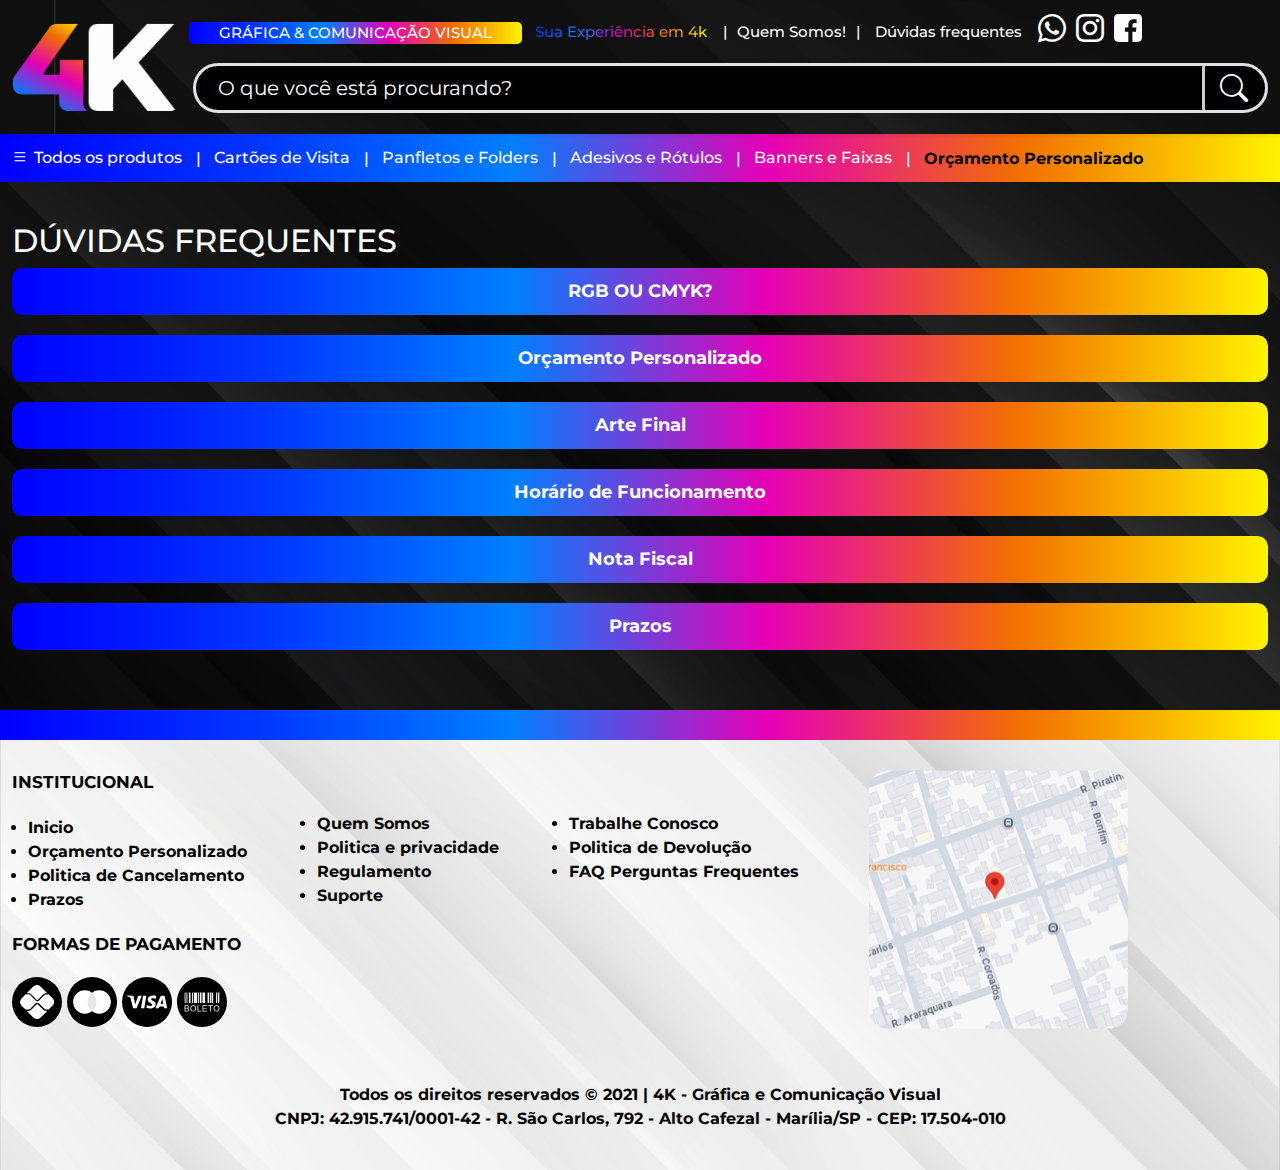
==== Duvidas Frequentes.html @ 6d853d8c "adição de dúvidas frequentes" ====
<!DOCTYPE html>
<html lang="pt-br">
<head>
    <meta charset="UTF-8">
    <meta name="viewport" content="width=device-width, initial-scale=1.0">
    <!-- Link para o CSS do Bootstrap local -->
    <link rel="stylesheet" href="css/bootstrap.min.css">
    <link rel="stylesheet" href="css/bootstrap-grid.css">
    
    <link rel="stylesheet" href="css/bootstrap-icons-1.11.3/bootstrap-icons-1.11.3/font/bootstrap-icons.css">
    <link rel="stylesheet" href="https://cdn.jsdelivr.net/npm/swiper@11/swiper-bundle.min.css">
    <link rel="stylesheet" href="css/style.css">

    <style>
        @import url('https://fonts.googleapis.com/css2?family=Montserrat:ital,wght@0,100..900;1,100..900&display=swap');
    </style>
    <title>Gráfica 4k</title>
</head>
<body style="min-width: 372px;" class="text-white">
    <nav class="navbar navbar-expand-lg navbar-dark shadow-sm ">
        <div class="container-xxl text-center d-flex" id="containernav">
            <a class="navbar-brand" href="index.html">
                <img src="imagens/Logo.png" class="rounded float-start" id="logo">
            </a>

            <button class="navbar-toggler" type="button" data-bs-toggle="collapse" data-bs-target="#navbarNav" aria-controls="navbarNav" aria-expanded="false" aria-label="Alternar navegação">
                <span class="navbar-toggler-icon"></span>
            </button>
        
            <div class="collapse navbar-collapse" id="navbarNav">
                <ul class="navbar1 d-flex text-nowrap">
                    <li id="graficaLi"><p id="grafica">GRÁFICA & COMUNICAÇÃO VISUAL</p></li>
                    <li id="xpLi"><p id="xp">Sua Experiência em 4k</p></li>
                    <li id="bagulinhoLi"><p>|</p></li>
                    <li id="quemsomosLi"><a href="#"><p>Quem Somos!</p></a></li>
                    <li id="bagulinhoLi"><p>|</p></li>
                    <li id="duvidasfrequentesLi"><a href="#"><p>Dúvidas frequentes</p></a></li>
                    <li>
                        <div id="icons">
                            <a onclick="enviarWhatsAppIcone()"><i class="bi bi-whatsapp fs-3" id="whatsapp"></i></a>
                            <a href="#"><i class="bi bi-instagram fs-3" id="instagram"></i></a>
                            <a href="#"><img src="imagens/Facebook.svg" id="facebook"></a>

                        </div>
                    </li>
                </ul>
                <!-- Barra de pesquisa abaixo dos links -->
                <div id="search" style="position: relative;">
                    <input class="form-control" list="datalistOptions" id="exampleDataList" placeholder="O que você está procurando?">
                    <i class="bi bi-search search-icon fs-3"></i>
                    <span class="separator"></span>
                    <datalist id="datalistOptions">
                        <option value="...">
                        <option value="...">
                        <option value="...">
                        <option value="...">
                        <option value="...">
                    </datalist>
                </div>
            </div>    
        </div>    
    </nav>

    <div id="linksuteis">
        <div class="container-xxl">
            <ul class="links d-flex text-nowrap" id="containerItens">
                <li><a href="#"><i class="bi bi-list" id="hamburger"></i>Todos os produtos</a></li>
                <li><p id="bagulinho">|</p></li>
                <li><a href="#">Cartões de Visita</a></li>
                <li><p id="bagulinho">|</p></li>
                <li><a href="#">Panfletos e Folders</a></li>
                <li><p id="bagulinho">|</p></li>
                <li><a href="#">Adesivos e Rótulos</a></li>
                <li><p id="bagulinho">|</p></li>
                <li><a href="#">Banners e Faixas</a></li>
                <li><p id="bagulinho">|</p></li>
                <li><a href="orcamento personalizado.html?titulo=Orçamento Personalizado"><p id="orcamento">Orçamento Personalizado</p></a></li>
            </ul>
        </div>
    </div>
    
    <div class="container-xxl containerDuvidas">
        <H2>DÚVIDAS FREQUENTES</H2>
        <div class="faq-section">
            <button class="faq-button" onclick="toggleFAQ('faq-content-1')">RGB OU CMYK?</button>
            <div id="faq-content-1" class="faq-content">
                <p class="negrito">RGB (Red, Green, Blue): É usado para dispositivos eletrônicos como monitores, TVs e celulares. Ele combina luzes nas cores vermelho, verde e azul para criar outras cores.</p>
                <p class="negrito">CMYK (Cyan, Magenta, Yellow, Black): É utilizado em Impressões físicas. Ele mistura pigmentos nas cores ciano, magenta, amarelo e preto para formar outras cores.</p>
                <p>Por que usar CMYK para impressão? Impressoras trabalham com pigmentos, não com luz. O RGB é baseado em luz, e sua conversão direta para CMYK pode alterar as cores, resultando em diferenças visuais. Para garantir fidelidade de cor no produto final impresso, é essencial salvar os arquivos no formato CMYK.</p>
            </div>
        </div>
    
        <!-- Seção 2 -->
        <div class="faq-section">
            <button class="faq-button" onclick="toggleFAQ('faq-content-2')">Orçamento Personalizado</button>
            <div id="faq-content-2" class="faq-content">
                <h6>Como fazer um orçamento</h6>
                <p>Para clicar em "orçamento personalizado", na barra superior de produtos, e será direcionado para um vendedor no Whatsapp, onde poderá descrever o item que precisa, caso não tenha todas as especificações pelo site!</p>
            </div>
        </div>
    
        <!-- Seção 3 -->
        <div class="faq-section">
            <button class="faq-button" onclick="toggleFAQ('faq-content-3')">Arte Final</button>
            <div id="faq-content-3" class="faq-content">
                <h6>Não possuo a arte final para impressão. A 4K oferece esse serviço?</h6>
                <p>Atualmente a 4K oferece até 120 minutos gratuito para produções de arte finais, mas só é disponibilizado esse beneficio, com garantia do fechamento do orçamento solicitado ou escolhido, caso seja analisado, e o desenvolvimento da arte, possa ultrapassar o tempo disponibilizado, estaremos enviando os valores por horas excedentes !</p>
            </div>
        </div>
    
        <!-- Seção 4 -->
        <div class="faq-section">
            <button class="faq-button" onclick="toggleFAQ('faq-content-4')">Horário de Funcionamento</button>
            <div id="faq-content-4" class="faq-content">
                <h6>Qual é o horário de atendimento da 4K?</h6>
                <p>Horário de Atendimento: <br> Segunda a Sexta: 09h00 às 18h00 - (intervalo de almoço das 11h às 13h) <br>Sábado: 09h00 às 13h00 <br>Caso esteja nos contatando durante o intervalo de almoço ou fora do horário de expediente, retornaremos logo seu contato!</p>
            </div>
        </div>
    
        <!-- Seção 5 -->
        <div class="faq-section">
            <button class="faq-button" onclick="toggleFAQ('faq-content-5')">Nota Fiscal</button>
            <div id="faq-content-5" class="faq-content">
                <h6>Preciso de Nota Fiscal, como solicitar?</h6>
                <p>Na solicitação do seu pedido ou orçamento personalizado, já informe a necessidade de Nota Fiscal, possivelmente o vendedor estará perguntando a necessidade de tal, mas confirme se for de extrema necessidade de sua empresa!</p>
            </div>
        </div>
    
        <!-- Seção 6 -->
        <div class="faq-section">
            <button class="faq-button" onclick="toggleFAQ('faq-content-6')">Prazos</button>
            <div id="faq-content-6" class="faq-content">
                <h6>Como funciona os prazos?</h6>
                <p>Cada produto/ serviço terá seu prazo padrão, independente da qualidade, por questões de segurança, mas o prazo funciona como uma margem de segurança de imprevistos que possam ocorrer, nossos materiais tem uma previsão máximo estipulada, onde fazemos o possível para não passar dessa data, mas os materiais podem ficar pronto antes do prazo previsto.</p>
            </div>
        </div>
    
        <script>
            function toggleFAQ(contentId) {
                const content = document.getElementById(contentId);
                content.classList.toggle('visible');
            }
        </script>
    </div>















    <div id="barrafooter"></div>
    <footer>
      
      
        <div class="container-xxl" id="containerFooter">
          <div>
          <p id="INSTITUCIONAL">INSTITUCIONAL</p>
            <ul id="footerUl">
              <li><a href="#"><P>Inicio</P></a></li>
              <li><a href="orcamento personalizado.html"><p>Orçamento Personalizado</p></a></li>
              <li><a href="#"><p>Politica de Cancelamento</p></a></li>
              <li><a href="#"><p>Prazos</p></a></li>
            </ul>
          
          <div>
            <p id="formas_de_pagamentoP">FORMAS DE PAGAMENTO</p>
            <ul id="formas_de_pagamento">
              
              <li><img src="imagens/Formas de pagamento/PIX.svg" alt=""></li>
              <li><img src="imagens/Formas de pagamento/Mastercard.svg" alt=""></li>
              <li><img src="imagens/Formas de pagamento/Visa.svg" alt=""></li>
              <li><img src="imagens/Formas de pagamento/Boleto.svg" alt=""></li>
              
              
              
            </ul>
          </div>
        </div>
        <div>
          <ul id="ajuda">
            <li><a href="#"><p>Quem Somos</p></a></li>
            <li><a href="#"><p>Politica e privacidade</p></a></li>
            <li><a href="#"><p>Regulamento</p></a></li>
            <li><a href="#"><p>Suporte</p></a></li>
          </ul>
        </div>
        <div>
          <ul id="ajuda">
            <li><a href="#"><p>Trabalhe Conosco</p></a></li>
            <li><a href="#"><p>Politica de Devolução</p></a></li>
            <li><a href="#"><p>FAQ Perguntas Frequentes</p></a></li>
          </ul>
        </div>
        <div id="maps">
          <a href="https://maps.app.goo.gl/dH4vpYswEiNbhkhUA"><img src="imagens/Maps.png" alt=""></a>
        </div>
      </div>
        <div id="direitos">
            <ul id="direitosUl">
              <li class="no-style"><p>Todos os direitos reservados © 2021 | 4K - Gráfica e Comunicação Visual</p></li>
              <li class="no-style"><p>CNPJ: 42.915.741/0001-42 - R. São Carlos, 792 - Alto Cafezal - Marília/SP - CEP: 17.504-010</p></li>
            </ul>
        </div>
      
    </footer>



    <script src="https://cdn.jsdelivr.net/npm/swiper@11/swiper-bundle.min.js"></script>
    <!-- Inclusão do JS do Bootstrap local -->
    <script src="js/bootstrap.bundle.min.js"></script>
    <script src="js/script.js"></script>

    <script>
      // Opcional: Adicione lógica caso precise modificar algo antes de redirecionar
      document.querySelectorAll("a[data-item]").forEach(link => {
          link.addEventListener("click", event => {
              const itemKey = link.getAttribute("data-item");
              console.log(`Link clicado: ${itemKey}`);
          });
      });
  </script>
</body>
</html>
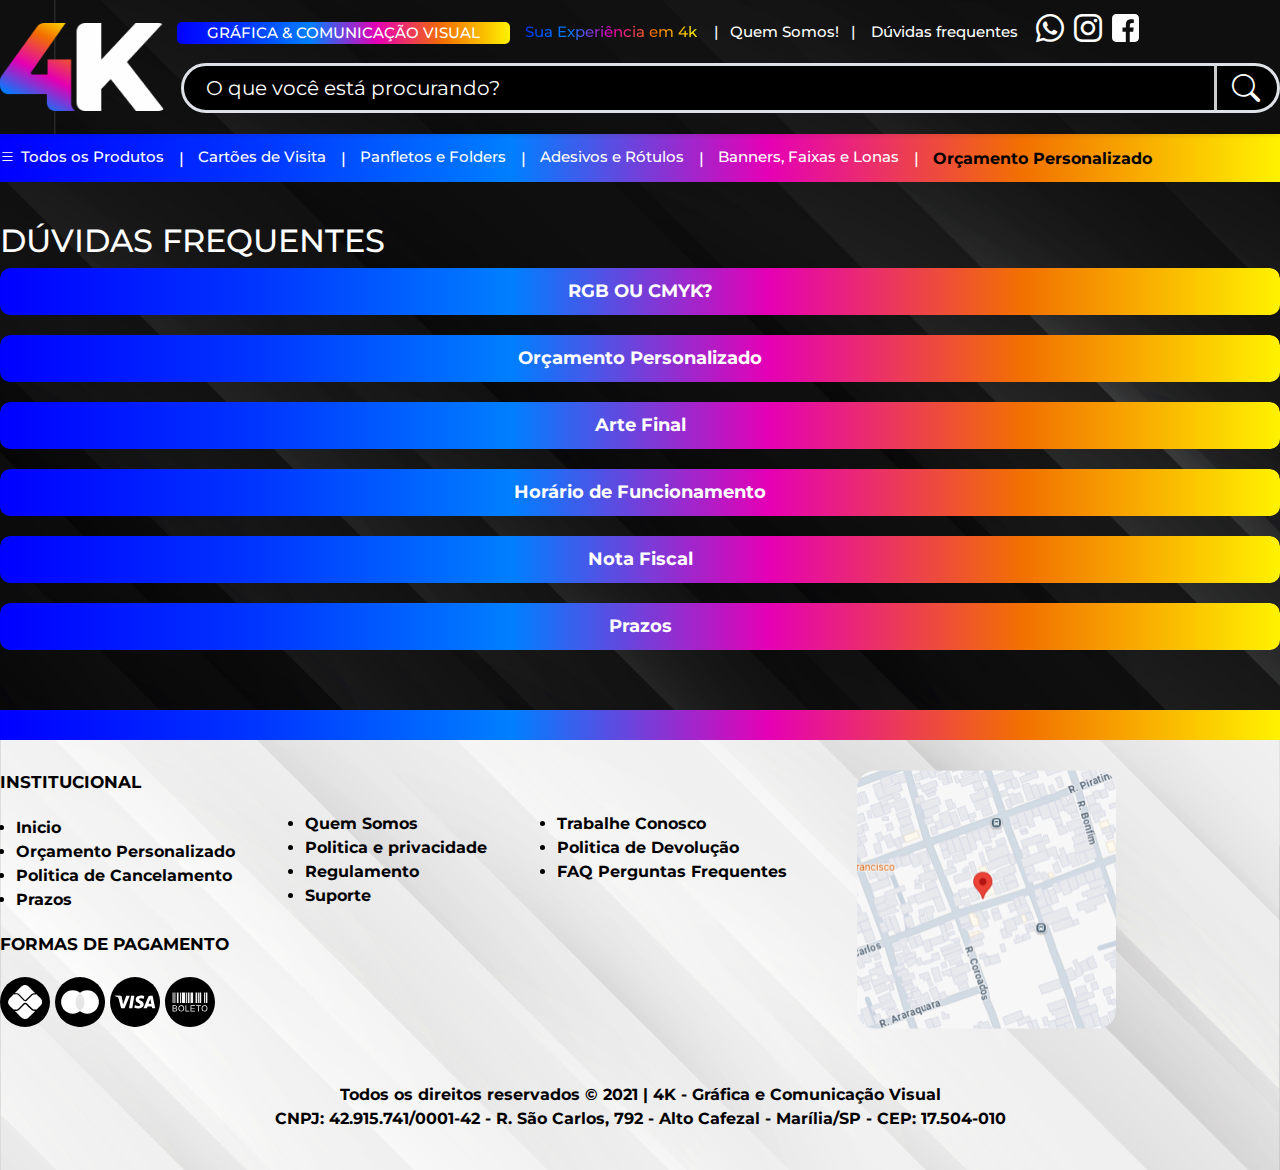
==== commit b16b5c9c: "update dos alinhamentos e página quem somos" ====
--- a/Duvidas Frequentes.html
+++ b/Duvidas Frequentes.html
@@ -32,14 +32,14 @@
                     <li id="graficaLi"><p id="grafica">GRÁFICA & COMUNICAÇÃO VISUAL</p></li>
                     <li id="xpLi"><p id="xp">Sua Experiência em 4k</p></li>
                     <li id="bagulinhoLi"><p>|</p></li>
-                    <li id="quemsomosLi"><a href="#"><p>Quem Somos!</p></a></li>
+                    <li id="quemsomosLi"><a href="Quem-somos.html"><p>Quem Somos!</p></a></li>
                     <li id="bagulinhoLi"><p>|</p></li>
-                    <li id="duvidasfrequentesLi"><a href="#"><p>Dúvidas frequentes</p></a></li>
+                    <li id="duvidasfrequentesLi"><a href="Duvidas Frequentes.html"><p>Dúvidas frequentes</p></a></li>
                     <li>
                         <div id="icons">
                             <a onclick="enviarWhatsAppIcone()"><i class="bi bi-whatsapp fs-3" id="whatsapp"></i></a>
-                            <a href="#"><i class="bi bi-instagram fs-3" id="instagram"></i></a>
-                            <a href="#"><img src="imagens/Facebook.svg" id="facebook"></a>
+                            <a href="https://www.instagram.com/grafica4k.cv/"><i class="bi bi-instagram fs-3" id="instagram"></i></a>
+                            <a href="https://www.facebook.com/grafica4k21/"><img src="imagens/Facebook.svg" id="facebook"></a>
 
                         </div>
                     </li>
@@ -64,15 +64,65 @@
     <div id="linksuteis">
         <div class="container-xxl">
             <ul class="links d-flex text-nowrap" id="containerItens">
-                <li><a href="#"><i class="bi bi-list" id="hamburger"></i>Todos os produtos</a></li>
-                <li><p id="bagulinho">|</p></li>
-                <li><a href="#">Cartões de Visita</a></li>
-                <li><p id="bagulinho">|</p></li>
-                <li><a href="#">Panfletos e Folders</a></li>
-                <li><p id="bagulinho">|</p></li>
-                <li><a href="#">Adesivos e Rótulos</a></li>
-                <li><p id="bagulinho">|</p></li>
-                <li><a href="#">Banners e Faixas</a></li>
+              <li>
+                <div class="dropdown">
+                    <button id="todosprodutos"><i class="bi bi-list" id="hamburger"></i>Todos os Produtos</button>
+                    <div class="dropdown-content">
+                        <div class="submenu-container">
+                            <div class="submenu">
+                                <a href="orcamento personalizado.html?titulo=Adesivos e Rótulos">Adesivos e Rótulos</a>
+                                <a href="orcamento personalizado.html?titulo=Banner">Banner</a>
+                                <a href="orcamento personalizado.html?titulo=Blocos, Talões e Receituários">Blocos e Talões</a>
+                                <a href="orcamento personalizado.html?titulo=Calendários">Calendários</a>
+                                <a href="orcamento personalizado.html?titulo=Cardápios">Cardápios</a>
+                                <a href="orcamento personalizado.html?titulo=Cartões de Visita">Cartões de Visita</a>
+                                <a href="orcamento personalizado.html?titulo=Cavaletes">Cavaletes</a>
+                            </div>
+                            <div class="submenu">
+                                <a href="orcamento personalizado.html?titulo=Certificado">Certificado</a>
+                                <a href="orcamento personalizado.html?titulo=Convites">Convites</a>
+                                <a href="orcamento personalizado.html?titulo=Envelopamento">Envelopamento</a>
+                                <a href="orcamento personalizado.html?titulo=Envelopes">Envelopes</a>
+                                <a href="orcamento personalizado.html?titulo=Fachadas">Fachadas</a>
+                                <a href="orcamento personalizado.html?titulo=Faixas">Faixas</a>
+                                <a href="orcamento personalizado.html?titulo=Fichas e Timbrados">Fichas e Timbrados</a>
+                            </div>
+                            <div class="submenu">
+                                <a href="orcamento personalizado.html?titulo=Folders">Folders</a>
+                                <a href="orcamento personalizado.html?titulo=Frotas">Frotas</a>
+                                <a href="orcamento personalizado.html?titulo=Ímã de Geladeira">Ímã de Geladeira</a>
+                                <a href="orcamento personalizado.html?titulo=Panfletos">Panfletos</a>
+                                <a href="orcamento personalizado.html?titulo=Pastas">Pastas</a>
+                                <a href="orcamento personalizado.html?titulo=Placas">Placas</a>
+                                <a href="orcamento personalizado.html?titulo=Plotagens e Projetos">Plotagens e Projetos</a>
+                            </div>
+                            <div class="submenu">
+                                <a href="orcamento personalizado.html?titulo=Quadros">Quadros</a>
+                                <a href="orcamento personalizado.html?titulo=Receituários">Receituários</a>
+                                <a href="orcamento personalizado.html?titulo=Tag">Tag</a>
+                                <a href="orcamento personalizado.html?titulo=Vinil Perfurado">Vinil Perfurado</a>
+                                <a href="orcamento personalizado.html?titulo=Wind Banner">Wind Banner</a>
+                            </div>
+                        </div>
+                    </div>
+                </div>
+            </li>
+            
+                
+
+
+
+
+
+
+                <li><p id="bagulinho">|</p></li>
+                <li><a href="orcamento personalizado.html?titulo=Cartões de Visita">Cartões de Visita</a></li>
+                <li><p id="bagulinho">|</p></li>
+                <li><a href="orcamento personalizado.html?titulo=Panfletos e Folders">Panfletos e Folders</a></li>
+                <li><p id="bagulinho">|</p></li>
+                <li><a href="orcamento personalizado.html?titulo=Adesivos e Rótulos">Adesivos e Rótulos</a></li>
+                <li><p id="bagulinho">|</p></li>
+                <li><a href="orcamento personalizado.html?titulo=Banners, Faixas e Lonas">Banners, Faixas e Lonas</a></li>
                 <li><p id="bagulinho">|</p></li>
                 <li><a href="orcamento personalizado.html?titulo=Orçamento Personalizado"><p id="orcamento">Orçamento Personalizado</p></a></li>
             </ul>
@@ -167,7 +217,7 @@
             <ul id="footerUl">
               <li><a href="#"><P>Inicio</P></a></li>
               <li><a href="orcamento personalizado.html"><p>Orçamento Personalizado</p></a></li>
-              <li><a href="#"><p>Politica de Cancelamento</p></a></li>
+              <li><a href="Politicas-de-cancelamento.html"><p>Politica de Cancelamento</p></a></li>
               <li><a href="#"><p>Prazos</p></a></li>
             </ul>
           
@@ -187,8 +237,8 @@
         </div>
         <div>
           <ul id="ajuda">
-            <li><a href="#"><p>Quem Somos</p></a></li>
-            <li><a href="#"><p>Politica e privacidade</p></a></li>
+            <li><a href="Quem-Somos.html"><p>Quem Somos</p></a></li>
+            <li><a href="Privacidade.html"><p>Politica e privacidade</p></a></li>
             <li><a href="#"><p>Regulamento</p></a></li>
             <li><a href="#"><p>Suporte</p></a></li>
           </ul>
@@ -196,7 +246,7 @@
         <div>
           <ul id="ajuda">
             <li><a href="#"><p>Trabalhe Conosco</p></a></li>
-            <li><a href="#"><p>Politica de Devolução</p></a></li>
+            <li><a href="Politicas-de-devolução.html"><p>Politica de Devolução</p></a></li>
             <li><a href="#"><p>FAQ Perguntas Frequentes</p></a></li>
           </ul>
         </div>
--- a/css/style.css
+++ b/css/style.css
@@ -3,6 +3,9 @@
   padding: 0;
   margin-bottom: 0;
   font-family: "Montserrat", serif;
+}
+.container-xxl{
+  padding: 0;
 }
 body {
   background-image: url('../imagens/Fundo.png'); 
@@ -44,7 +47,7 @@
 margin: 0;
 }
 .navbar1 li{
-  margin-right: 11.45px;
+  margin-right: 13px;
   align-content: center;
 }
 #graficaLi{
@@ -158,6 +161,7 @@
     height: 48px;
     justify-content: center;
     align-content: center;
+    font-size: 14.9px;
   }
   #containerItens{
     margin: 0;
@@ -173,7 +177,7 @@
   .links li{
     align-items: center;
     justify-content: center;
-    margin-right: 13.50px;
+    margin-right: 14.5px;
    
     font-weight: 500;
   }
@@ -548,23 +552,24 @@
   
 }
 .orcamentoPersonalizado h2{
-  margin-bottom: 40px;
+  margin-bottom: 23px;
 }
 .orcamentoLogo{
   margin-right: 60px;
 }
 .orcamentoLogo img{
-  width: 565px;
+
   height: 565px;
   border-radius: 30px;
 }
 .campo {
   display: flex;
-  margin-bottom: 16.5px;
+  margin-bottom: 13px;
 }
 
 .campo label {
-  width: 255px; /* Define uma largura fixa para alinhar as labels */ /* Alinha o texto das labels à direita */
+  width: 258px;
+  font-size: 25px; /*255 Define uma largura fixa para alinhar as labels */ /* Alinha o texto das labels à direita */
 }
 
 .campo select {
@@ -580,12 +585,19 @@
 }
 
 #enviarWhatsApp{
-  width: 514px;
-  border-radius: 5px;
+  width: 515px;
+  height: 51px;
+  border-radius: 10px;
+  border: none;
   background: linear-gradient(to right, blue, #0035ff, #007fff, #e500b5, #f27100, #fff200);
   color: white;
-  margin-top: 10px;
-  margin-bottom: 10px;
+  margin-top: 17px;
+  margin-bottom: 17px;
+  font-size: 24px;
+  font-weight: 600;
+}
+#prazo{
+  margin: 0;
 }
 #pedidoUrgente{
   display: flex;
@@ -621,6 +633,30 @@
 }
 .containerDuvidas h6{
   font-weight: 600;
+}
+.containerDuvidas p{
+  margin-top: 10px;
+  margin-bottom: 10px;
+}
+.containerQuemsomos{
+  display: flex;
+  flex-direction: column;
+  margin-top: 40px;
+  margin-bottom: 40px;
+}
+.containerQuemsomos p{
+  margin-top: 10px;
+}
+#styleQuemsomos::before {
+    content: "• "; /* Adiciona um bullet antes do h4 */
+    color: white; /* Cor do marcador */
+    font-size: 1.2em; /* Ajusta o tamanho do marcador */
+}
+#styleQuemsomos{
+  margin-top: 10px;
+}
+#styleQuemsomos1{
+  margin-top: 10px;
 }
 .negrito{
   font-weight: 600;
@@ -676,3 +712,64 @@
       font-size: 14px;
   }
 }
+
+#todosprodutos {
+  background-color: transparent;
+  color: white;
+  font-size: 14.9px;
+  font-weight: 500;
+  border: none;
+  position: relative; /* Garante que o botão esteja no mesmo contexto de posicionamento */
+}
+
+.dropdown {
+  position: relative;
+  display: flex;
+  flex-direction: column;
+}
+
+.dropdown-content {
+  display: none;
+  position: absolute;
+  background-color: white;
+  border-radius: 10px;
+  color: #000;
+  min-width: 700px;
+  box-shadow: 0px 8px 16px rgba(0, 0, 0, 0.2);
+  padding: 10px;
+  top: 20px;
+  left: 0;
+  z-index: 1000;
+  pointer-events: none; /* Garante que o menu só interaja com o mouse quando visível */
+}
+
+.dropdown:hover .dropdown-content,
+.dropdown-content:hover {
+  display: block;
+  pointer-events: auto; /* Permite interação com o menu quando estiver visível */
+}
+
+/* Contêiner das colunas */
+.submenu-container {
+  display: flex;
+  gap: 20px;
+  flex-wrap: wrap;
+}
+
+/* Cada submenu será uma coluna */
+.submenu {
+  display: flex;
+  flex-direction: column;
+  min-width: 150px;
+}
+
+.submenu a {
+  color: #000;
+  text-decoration: none;
+  padding: 5px 0;
+}
+
+.submenu a:hover {
+  color: #007bff;
+  text-decoration: underline;
+}
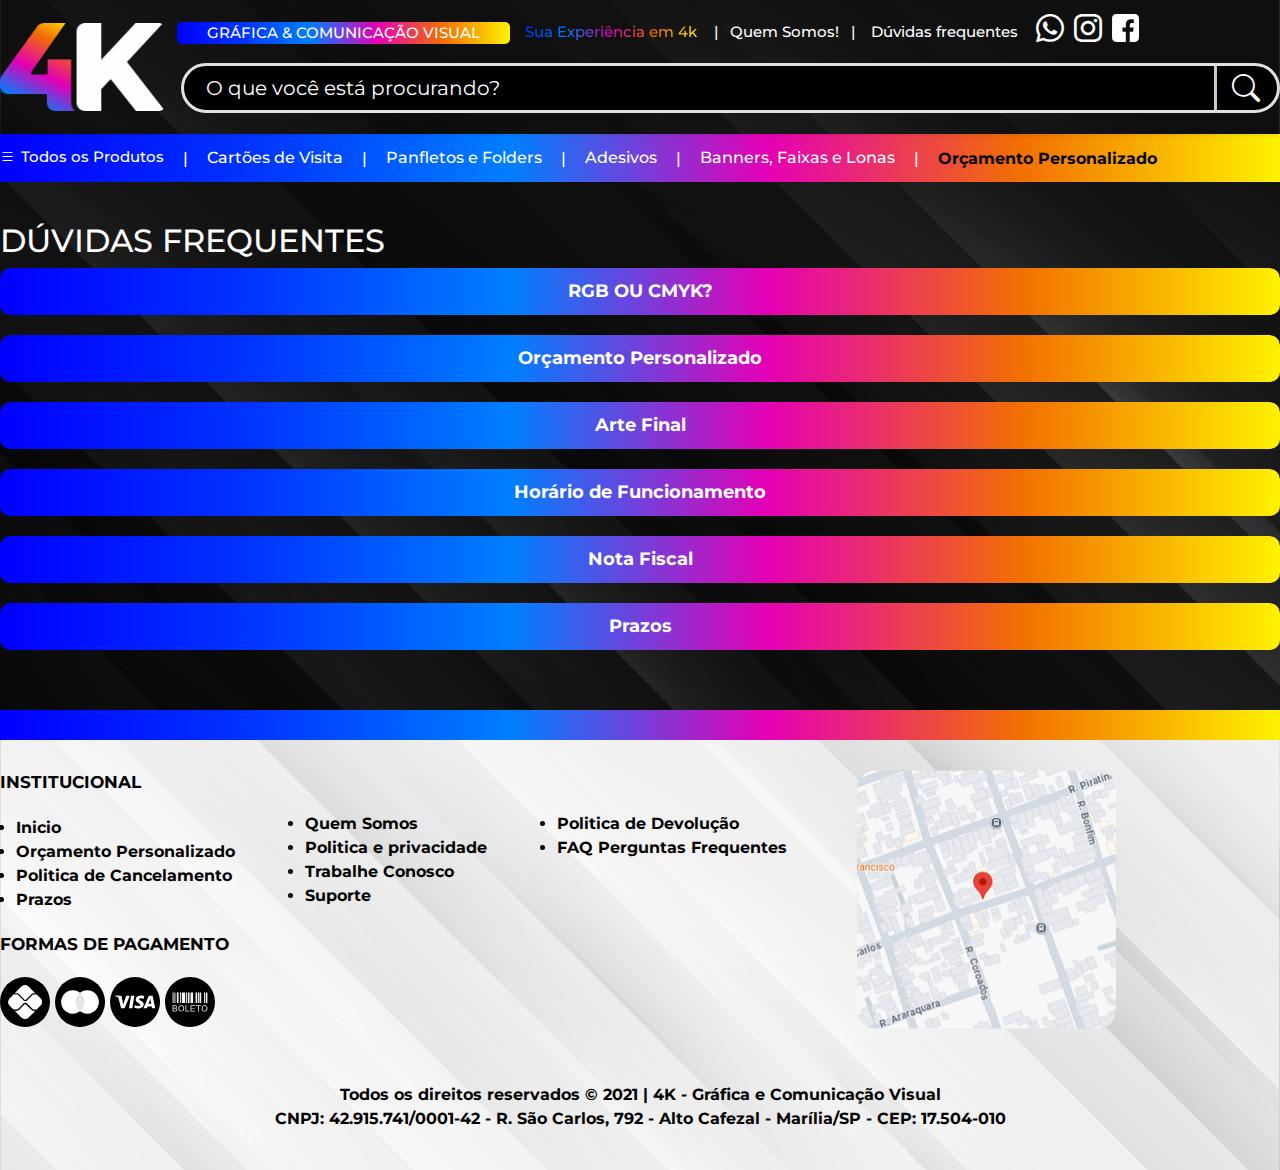
==== commit c62cb4d3: "update dos alinhamentos e página inicio" ====
--- a/Duvidas Frequentes.html
+++ b/Duvidas Frequentes.html
@@ -70,7 +70,7 @@
                     <div class="dropdown-content">
                         <div class="submenu-container">
                             <div class="submenu">
-                                <a href="orcamento personalizado.html?titulo=Adesivos e Rótulos">Adesivos e Rótulos</a>
+                                <a href="orcamento personalizado.html?titulo=Adesivos">Adesivos</a>
                                 <a href="orcamento personalizado.html?titulo=Banner">Banner</a>
                                 <a href="orcamento personalizado.html?titulo=Blocos, Talões e Receituários">Blocos e Talões</a>
                                 <a href="orcamento personalizado.html?titulo=Calendários">Calendários</a>
@@ -120,7 +120,7 @@
                 <li><p id="bagulinho">|</p></li>
                 <li><a href="orcamento personalizado.html?titulo=Panfletos e Folders">Panfletos e Folders</a></li>
                 <li><p id="bagulinho">|</p></li>
-                <li><a href="orcamento personalizado.html?titulo=Adesivos e Rótulos">Adesivos e Rótulos</a></li>
+                <li><a href="orcamento personalizado.html?titulo=Adesivos">Adesivos</a></li>
                 <li><p id="bagulinho">|</p></li>
                 <li><a href="orcamento personalizado.html?titulo=Banners, Faixas e Lonas">Banners, Faixas e Lonas</a></li>
                 <li><p id="bagulinho">|</p></li>
@@ -215,10 +215,10 @@
           <div>
           <p id="INSTITUCIONAL">INSTITUCIONAL</p>
             <ul id="footerUl">
-              <li><a href="#"><P>Inicio</P></a></li>
+              <li><a href="index.html"><P>Inicio</P></a></li>
               <li><a href="orcamento personalizado.html"><p>Orçamento Personalizado</p></a></li>
               <li><a href="Politicas-de-cancelamento.html"><p>Politica de Cancelamento</p></a></li>
-              <li><a href="#"><p>Prazos</p></a></li>
+              <li><a href="Duvidas Frequentes.html"><p>Prazos</p></a></li>
             </ul>
           
           <div>
@@ -237,17 +237,16 @@
         </div>
         <div>
           <ul id="ajuda">
-            <li><a href="Quem-Somos.html"><p>Quem Somos</p></a></li>
+            <li><a href="Quem-somos.html"><p>Quem Somos</p></a></li>
             <li><a href="Privacidade.html"><p>Politica e privacidade</p></a></li>
-            <li><a href="#"><p>Regulamento</p></a></li>
+            <li><a href="#"><p>Trabalhe Conosco</p></a></li>
             <li><a href="#"><p>Suporte</p></a></li>
           </ul>
         </div>
         <div>
           <ul id="ajuda">
-            <li><a href="#"><p>Trabalhe Conosco</p></a></li>
             <li><a href="Politicas-de-devolução.html"><p>Politica de Devolução</p></a></li>
-            <li><a href="#"><p>FAQ Perguntas Frequentes</p></a></li>
+            <li><a href="Duvidas Frequentes.html"><p>FAQ Perguntas Frequentes</p></a></li>
           </ul>
         </div>
         <div id="maps">
--- a/css/style.css
+++ b/css/style.css
@@ -34,8 +34,8 @@
   height: 134px;
   background-image: url('../imagens/Fundo.png'); 
   background-size: cover;
+  background-repeat: no-repeat; 
   background-position: top;
-  background-position-x: 55px;
 }
 #navbarNav{
   flex-direction: column;
@@ -161,7 +161,7 @@
     height: 48px;
     justify-content: center;
     align-content: center;
-    font-size: 14.9px;
+    font-size: 15.7px;
   }
   #containerItens{
     margin: 0;
@@ -177,7 +177,7 @@
   .links li{
     align-items: center;
     justify-content: center;
-    margin-right: 14.5px;
+    margin-right: 19px;
    
     font-weight: 500;
   }
@@ -198,7 +198,7 @@
 }
   #Categorias{
     background: linear-gradient(to right, blue, #0035ff, #007fff, #e500b5, #f27100, #fff200);
-    border-radius: 5px;
+    border-radius: 20px;
     display: flex;
     justify-content: center;
     align-items: center;
@@ -246,13 +246,13 @@
 
 .btn-prev-1{
   top: 770px;
-  left: 350px;
+  left: 330px;
   position: absolute;
   
 }
 .btn-next-1{
   top: 770px;
-  right: 350px;
+  right: 330px;
   position: absolute;
   
 }
@@ -263,13 +263,13 @@
 
 .btn-prev-2{
   top: 1115px;
-  left: 350px;
+  left: 330px;
   position: absolute;
   
 }
 .btn-next-2{
   top: 1115px;
-  right: 350px;
+  right: 330px;
   position: absolute;
   
 }
@@ -280,13 +280,13 @@
 
 .btn-prev-3{
   top: 1730px;
-  left: 350px;
+  left: 330px;
   position: absolute;
   
 }
 .btn-next-3{
   top: 1730px;
-  right: 350px;
+  right: 330px;
   position: absolute;
   
 }
@@ -338,7 +338,7 @@
 
 #maisvendidos{
   background: linear-gradient(to right, blue, #0035ff, #007fff, #e500b5, #f27100, #fff200);
-  border-radius: 5px;
+  border-radius: 20px;
   display: flex;
   justify-content: center;
   align-items: center;
@@ -348,15 +348,17 @@
   font-weight: 600;
   height: 40px;
 }
-.Maisvendidos_premium{
-  /* font-size: larger; */
-}
 #cardsCarouselMain2 li{
 width: 264px;
 word-break: keep-all;
 white-space: normal; /* Permite quebra de linha automática */
 height: 540px;
 }
+#cardsCarouselMain2 a{
+  display: flex;
+  flex-direction: column;
+  width: 270px;
+  }
 #cardsCarouselMain2 img{
   height: 270px;
   border-radius: 10px;
@@ -372,6 +374,7 @@
 }
 .Maisvendidos_size{
   height: 430px;
+  width: 270px;
 }
 #apartir{
   margin-top: 20px;
@@ -726,6 +729,7 @@
   position: relative;
   display: flex;
   flex-direction: column;
+  font-size: 15px;
 }
 
 .dropdown-content {
@@ -736,7 +740,7 @@
   color: #000;
   min-width: 700px;
   box-shadow: 0px 8px 16px rgba(0, 0, 0, 0.2);
-  padding: 10px;
+  padding: 15px;
   top: 20px;
   left: 0;
   z-index: 1000;
@@ -773,3 +777,13 @@
   color: #007bff;
   text-decoration: underline;
 }
+#solicitarOrcamento{
+  background: linear-gradient(to right, blue, #0035ff, #007fff, #e500b5, #f27100, #fff200);
+  border-radius: 50px;
+  width: 100%;
+  display: flex;
+  justify-content: center;
+  align-items: center;
+  font-size: 14px;
+  height: 27px;
+}
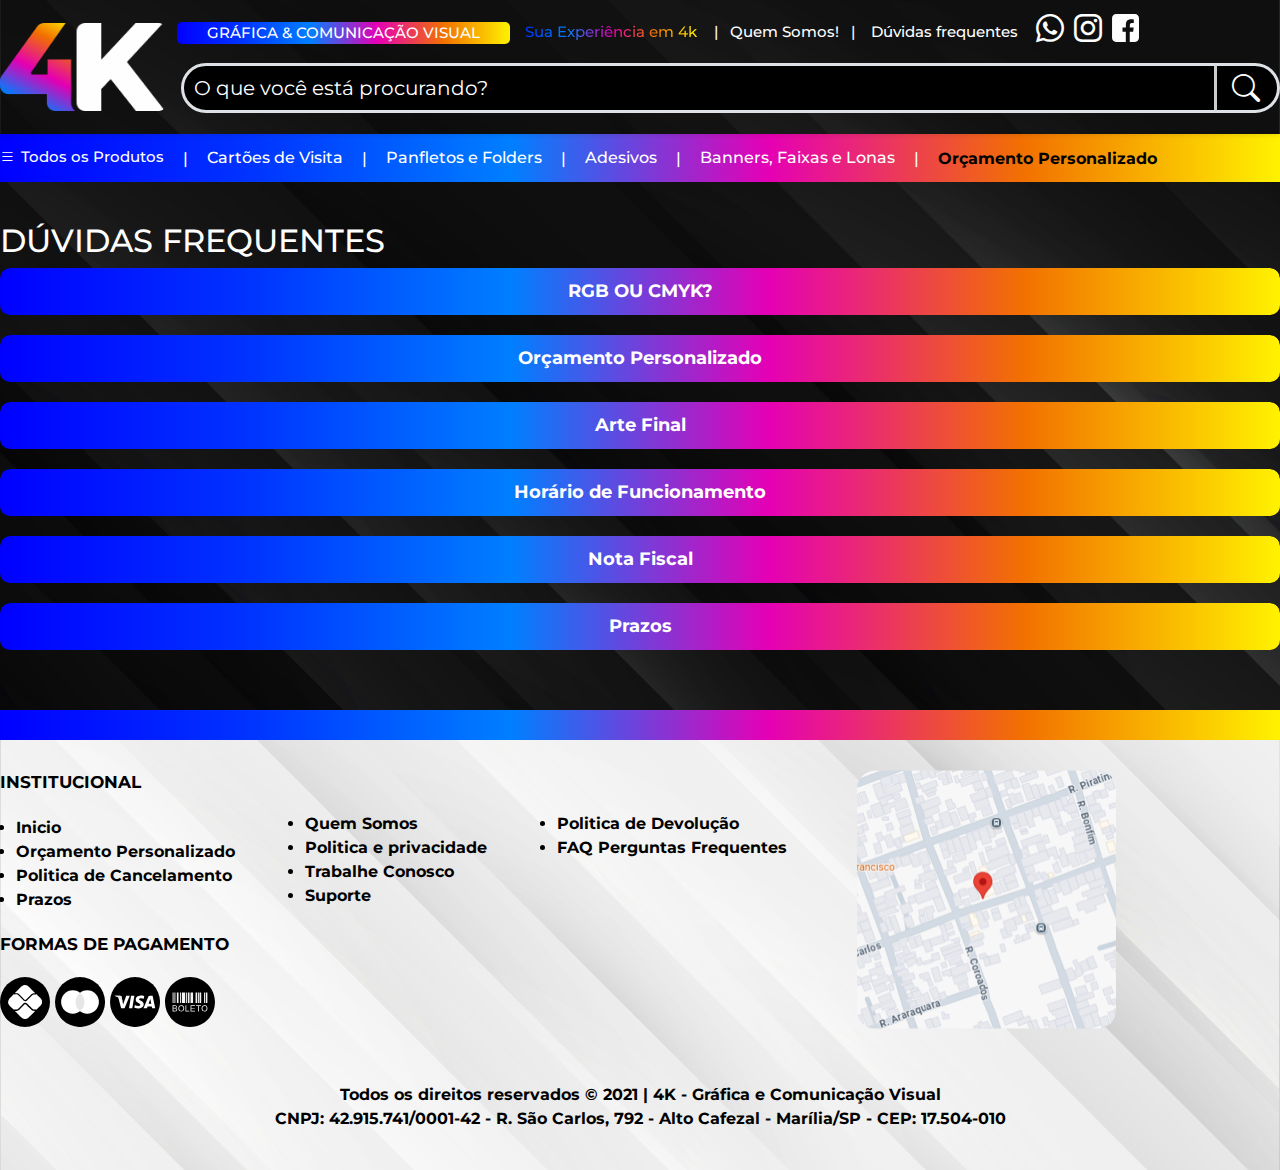
==== commit 263dac54: "funcionalidade barra de pesquisa, mudar os links de prazos e suporte, e alinhamento do botão" ====
--- a/Duvidas Frequentes.html
+++ b/Duvidas Frequentes.html
@@ -45,18 +45,19 @@
                     </li>
                 </ul>
                 <!-- Barra de pesquisa abaixo dos links -->
-                <div id="search" style="position: relative;">
+                <div id="search">
                     <input class="form-control" list="datalistOptions" id="exampleDataList" placeholder="O que você está procurando?">
-                    <i class="bi bi-search search-icon fs-3"></i>
+                    <i class="bi bi-search search-icon fs-3" onclick="buscar()"></i>
                     <span class="separator"></span>
                     <datalist id="datalistOptions">
-                        <option value="...">
-                        <option value="...">
-                        <option value="...">
-                        <option value="...">
-                        <option value="...">
+                        <option value="Adesivos">
+                        <option value="Banners">
+                        <option value="Blocos e Talões">
+                        <option value="Cartões de Visita">
+                        <option value="Envelopes">
                     </datalist>
                 </div>
+  
             </div>    
         </div>    
     </nav>
@@ -190,6 +191,13 @@
                 const content = document.getElementById(contentId);
                 content.classList.toggle('visible');
             }
+            window.onload = function () {
+                const urlParams = new URLSearchParams(window.location.search);
+                const sectionId = urlParams.get('id'); // Obtém o ID da seção na URL
+                if (sectionId) {
+                    toggleFAQ('faq-content-' + sectionId);
+                }
+            };
         </script>
     </div>
 
@@ -218,7 +226,7 @@
               <li><a href="index.html"><P>Inicio</P></a></li>
               <li><a href="orcamento personalizado.html"><p>Orçamento Personalizado</p></a></li>
               <li><a href="Politicas-de-cancelamento.html"><p>Politica de Cancelamento</p></a></li>
-              <li><a href="Duvidas Frequentes.html"><p>Prazos</p></a></li>
+              <li><a href="Duvidas Frequentes.html?id=6"><p>Prazos</p></a></li>
             </ul>
           
           <div>
@@ -240,7 +248,7 @@
             <li><a href="Quem-somos.html"><p>Quem Somos</p></a></li>
             <li><a href="Privacidade.html"><p>Politica e privacidade</p></a></li>
             <li><a href="#"><p>Trabalhe Conosco</p></a></li>
-            <li><a href="#"><p>Suporte</p></a></li>
+            <li onclick="enviarWhatsAppSuporte()"><a><p id="Suporte">Suporte</p></a></li>
           </ul>
         </div>
         <div>
--- a/css/style.css
+++ b/css/style.css
@@ -90,33 +90,43 @@
   background-clip: text;
   -webkit-text-fill-color: transparent;
 }
-#exampleDataList{
-    border-radius: 40px;
-    border-width: 3px;
-    background-color: black;
-    height: 50px;
-    font-size: 20px;
-    color: white;
-}
+/* Estilizando o input */
+#exampleDataList {
+  border-radius: 40px;
+  border-width: 3px;
+  background-color: black;
+  height: 50px;
+  font-size: 20px;
+  color: white;
+  padding-left: 10px; /* Ajusta o padding para o texto não ficar tão perto da borda */
+  position: relative;
+}
+
+/* Estilo do placeholder */
 .form-control::placeholder {
-    color: white; /* Placeholder claro para contraste */
-    padding-left: 10px;
-  }
-  #search{
-    width: 100%;
-    text-align: center;
-    position: relative;
-  }
-  .search-icon {
-    position: absolute;
-    top: 50%;
-    right: 20px; /* Ajusta o ícone para o final do campo */
-    transform: translateY(-50%);
-    font-size: 20px;
-    color: white;
-    pointer-events: none; /* Impede que o ícone interfira na interação do usuário */
-    font-weight: bolder;
-}
+  color: white; /* Placeholder claro para contraste */
+}
+
+/* Estilo da busca */
+#search {
+  width: 100%;
+  text-align: center;
+  position: relative;
+}
+
+/* Ícone de busca */
+.search-icon {
+  position: absolute;
+  top: 50%;
+  right: 20px; /* Ajusta o ícone para o final do campo */
+  transform: translateY(-50%);
+  font-size: 20px;
+  color: white;
+  cursor: pointer;
+  font-weight: bolder;
+}
+
+/* Separador entre o campo de pesquisa e o ícone */
 .separator {
   position: absolute;
   top: 50%;
@@ -128,6 +138,30 @@
   pointer-events: none;
 }
 
+/* Estilo do container das sugestões */
+#suggestions {
+  position: absolute;
+  top: 100%;
+  left: 0;
+  right: 0;
+  z-index: 10;
+  max-height: 200px;
+  overflow-y: auto;
+  background-color: black;
+  color: white;
+  border-radius: 10px;
+  border: 1px solid white;
+}
+
+/* Estilo de cada item de sugestão */
+.suggestion-item {
+  padding: 10px;
+  cursor: pointer;
+}
+
+.suggestion-item:hover {
+  background-color: #444;
+}
 
   #whatsapp{
     padding-right: 10px;
@@ -373,7 +407,7 @@
   margin-right: 5px;
 }
 .Maisvendidos_size{
-  height: 430px;
+  height: 480px;
   width: 270px;
 }
 #apartir{
@@ -447,6 +481,9 @@
   color: black;
   font-size: 16px;
   font-weight: 700;
+}
+#Suporte{
+  cursor: pointer;
 }
 footer h6{
   font-size: 20px;
@@ -686,21 +723,21 @@
 /* Estilo da seção oculta */
 .faq-content {
   display: none;
-  padding: 10px;
+  padding: 0 10px; /* Inicialmente sem padding */
   background-color: #f9f9f9;
   color: black;
   border: 1px solid #ddd;
   border-top: none;
-  border-radius: 0 0 10px 10px; /* Bordas arredondadas para a parte inferior */
-  transition: max-height 0.3s ease-out, padding 0.3s ease-out; /* Adicionando transições suaves */
+  border-radius: 0 0 10px 10px;
+  transition: max-height 0.4s ease-out, padding 0.4s ease-out;
   max-height: 0;
-  overflow: hidden; /* Garante que o conteúdo fique escondido quando o max-height for 0 */
+  overflow: hidden;
 }
 
 /* Estilo para texto visível */
 .faq-content.visible {
   display: block;
-  max-height: 500px; /* Define um valor máximo para o conteúdo expandido */
+  max-height: 500px;
   padding: 10px;
 }
 
@@ -715,6 +752,7 @@
       font-size: 14px;
   }
 }
+
 
 #todosprodutos {
   background-color: transparent;
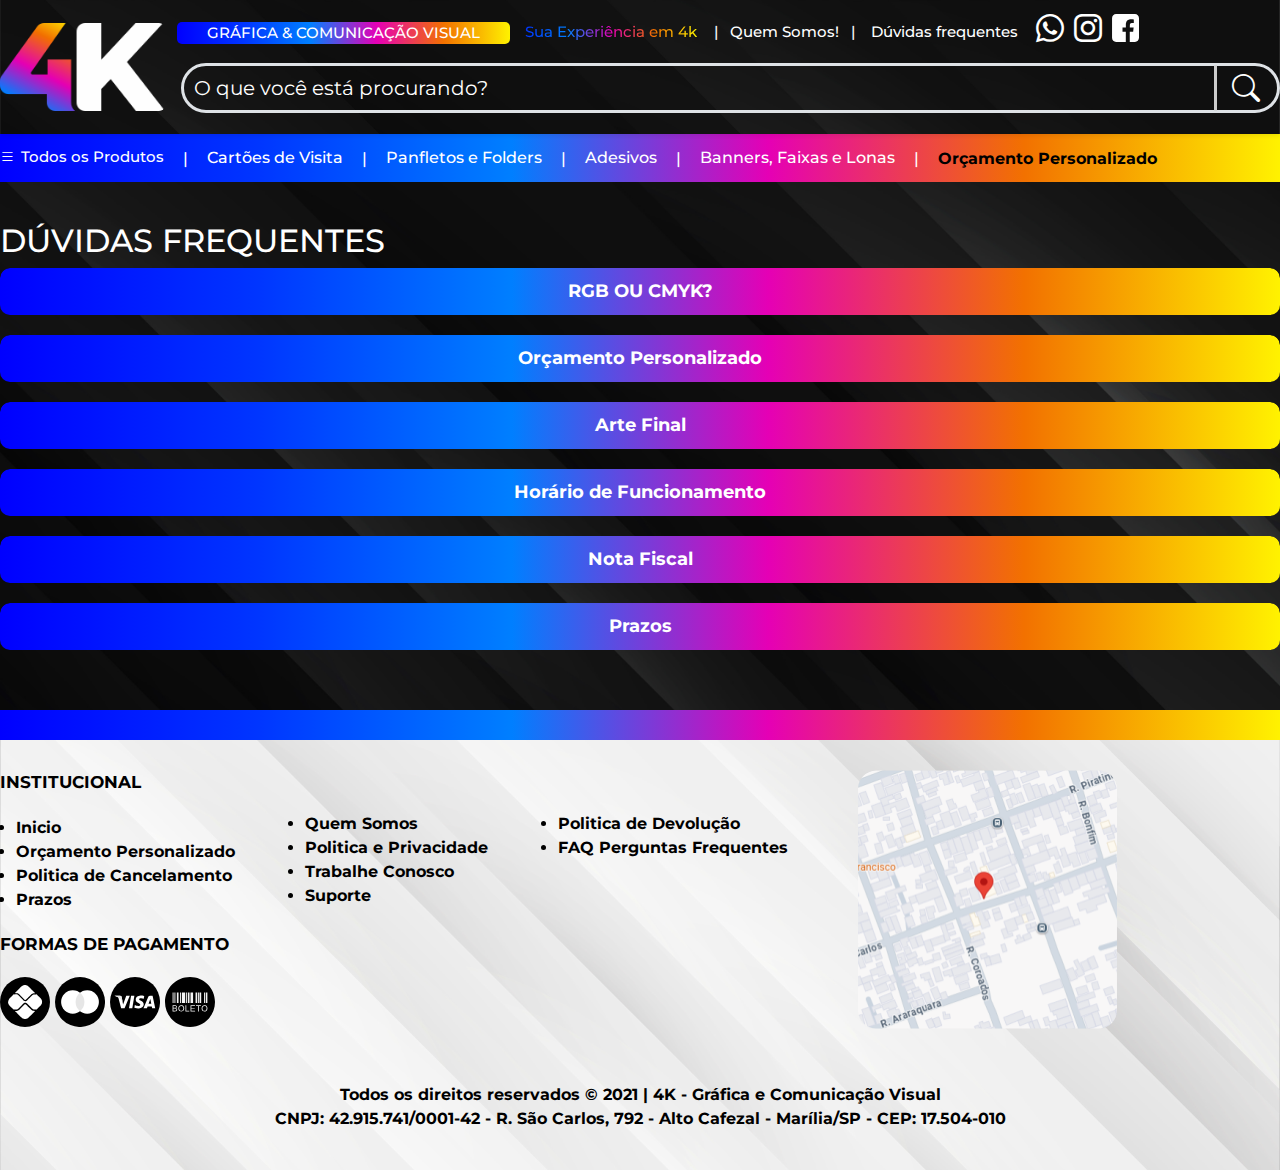
==== commit 7c969a8e: "Estilo na barra de pesquisa, correção gramatical e função mudar imagens" ====
--- a/Duvidas Frequentes.html
+++ b/Duvidas Frequentes.html
@@ -46,17 +46,12 @@
                 </ul>
                 <!-- Barra de pesquisa abaixo dos links -->
                 <div id="search">
-                    <input class="form-control" list="datalistOptions" id="exampleDataList" placeholder="O que você está procurando?">
+                    <input class="form-control" list="datalistOptions" id="exampleDataList" placeholder="O que você está procurando?" oninput="atualizarSugestoes()" onkeyup="pesquisarProdutos()">
                     <i class="bi bi-search search-icon fs-3" onclick="buscar()"></i>
                     <span class="separator"></span>
-                    <datalist id="datalistOptions">
-                        <option value="Adesivos">
-                        <option value="Banners">
-                        <option value="Blocos e Talões">
-                        <option value="Cartões de Visita">
-                        <option value="Envelopes">
-                    </datalist>
+                    <datalist id="datalistOptions"></datalist>
                 </div>
+
   
             </div>    
         </div>    
@@ -145,8 +140,8 @@
         <div class="faq-section">
             <button class="faq-button" onclick="toggleFAQ('faq-content-2')">Orçamento Personalizado</button>
             <div id="faq-content-2" class="faq-content">
-                <h6>Como fazer um orçamento</h6>
-                <p>Para clicar em "orçamento personalizado", na barra superior de produtos, e será direcionado para um vendedor no Whatsapp, onde poderá descrever o item que precisa, caso não tenha todas as especificações pelo site!</p>
+                <h6>Como fazer um Orçamento Personalizado</h6>
+                <p>Basta Clicar no "orçamento personalizado", na barra superior de produtos, será direcionado para um pagina, onde poderá descrever previamente o que procura, e sera enviado para um Vendedor no Whatsapp, te atender já com essas informações iniciais enviadas, e ter seu atendimento personalizado.</p>
             </div>
         </div>
     
@@ -164,7 +159,7 @@
             <button class="faq-button" onclick="toggleFAQ('faq-content-4')">Horário de Funcionamento</button>
             <div id="faq-content-4" class="faq-content">
                 <h6>Qual é o horário de atendimento da 4K?</h6>
-                <p>Horário de Atendimento: <br> Segunda a Sexta: 09h00 às 18h00 - (intervalo de almoço das 11h às 13h) <br>Sábado: 09h00 às 13h00 <br>Caso esteja nos contatando durante o intervalo de almoço ou fora do horário de expediente, retornaremos logo seu contato!</p>
+                <p>Horário de Atendimento: <br> Segunda a Sexta: 09h00 às 18h00 - (intervalo de almoço das 12h às 13h) <br>Sábado: 09h00 às 13h00 <br>Caso esteja nos contatando durante o intervalo de almoço ou fora do horário de expediente, retornaremos logo seu contato!</p>
             </div>
         </div>
     
@@ -182,7 +177,7 @@
             <button class="faq-button" onclick="toggleFAQ('faq-content-6')">Prazos</button>
             <div id="faq-content-6" class="faq-content">
                 <h6>Como funciona os prazos?</h6>
-                <p>Cada produto/ serviço terá seu prazo padrão, independente da qualidade, por questões de segurança, mas o prazo funciona como uma margem de segurança de imprevistos que possam ocorrer, nossos materiais tem uma previsão máximo estipulada, onde fazemos o possível para não passar dessa data, mas os materiais podem ficar pronto antes do prazo previsto.</p>
+                <p>Cada produto/ serviço terá seu prazo padrão, independente da qualidade ou quantidade, por questões de segurança, mas o prazo funciona como uma margem de segurança de imprevistos que possam ocorrer, nossos materiais tem uma previsão máxima estipulada, onde fazemos o possível para não passar dessa data, mas os materiais geralmente ficam prontos antes do prazo previsto.</p>
             </div>
         </div>
     
@@ -246,7 +241,7 @@
         <div>
           <ul id="ajuda">
             <li><a href="Quem-somos.html"><p>Quem Somos</p></a></li>
-            <li><a href="Privacidade.html"><p>Politica e privacidade</p></a></li>
+            <li><a href="Privacidade.html"><p>Politica e Privacidade</p></a></li>
             <li><a href="#"><p>Trabalhe Conosco</p></a></li>
             <li onclick="enviarWhatsAppSuporte()"><a><p id="Suporte">Suporte</p></a></li>
           </ul>
--- a/css/style.css
+++ b/css/style.css
@@ -61,6 +61,7 @@
 #bagulinhoLi{
   width: 1.75px;
   height: 14.21px;
+  cursor: default;
 }
 #quemsomosLi{
   width: 109px;
@@ -82,19 +83,20 @@
    border-radius: 5px;
    padding-left: 30px;
    padding-right: 30px;
-   
+   cursor: default;
 }
 #xp{
   background: linear-gradient(to right, #0035ff, #007fff, #e500b5, #f27100, #fff200);
   -webkit-background-clip: text;
   background-clip: text;
   -webkit-text-fill-color: transparent;
+  cursor: default;
 }
 /* Estilizando o input */
 #exampleDataList {
   border-radius: 40px;
   border-width: 3px;
-  background-color: black;
+  background-color: transparent;
   height: 50px;
   font-size: 20px;
   color: white;
@@ -113,8 +115,61 @@
   text-align: center;
   position: relative;
 }
-
-/* Ícone de busca */
+.containerPesquisar{
+  display: flex;
+  flex-direction: column;
+  justify-content: center;
+  align-items: center;
+  margin-top: 50px;
+}
+#resultados{
+  display: flex;
+  flex-direction: row;
+  max-width: 1140px;
+  align-items: center;
+  justify-content: center;
+  flex-wrap: wrap;
+}
+#resultadosH2{
+  margin-bottom: 50px;
+  
+}
+.produto{
+  display: flex;
+  flex-direction: column;
+  align-items: center;
+  margin-right: 20px;
+  border-radius: 10px;
+
+  width: 300px;
+  height: 400px;
+  box-shadow: 0 0 10px rgba(0, 0, 0, 0.2);
+  transition: transform 0.2s;
+}
+.produto img{
+  width: 150px;
+  height: auto;
+  display: flex;
+  align-items: center;
+  margin: 20px;
+
+}
+.produto a{
+  margin-top: 20px;
+  width: 100%;
+  display: flex;
+  
+}
+.produto p{
+  height: 100px;
+  
+}
+.produto h2{
+  display: flex;
+  margin: 20px;
+  align-items: center;
+  justify-content: center;
+}
 .search-icon {
   position: absolute;
   top: 50%;
@@ -229,6 +284,7 @@
   }
   #bagulinho{
   font-size: 16.21px;
+  cursor: default;
 }
   #Categorias{
     background: linear-gradient(to right, blue, #0035ff, #007fff, #e500b5, #f27100, #fff200);
@@ -240,6 +296,7 @@
     font-size: 22px;
     font-weight: 600;
     height: 40px;
+    cursor: default;
   }
 
 
@@ -381,6 +438,7 @@
   font-size: 22px;
   font-weight: 600;
   height: 40px;
+  cursor: default;
 }
 #cardsCarouselMain2 li{
 width: 264px;
@@ -511,6 +569,7 @@
   padding: 0;
   margin: 0;
   margin-bottom: 20px;
+  cursor: default;
 }
 #footerUl{
   margin-left: 16px;
@@ -519,13 +578,12 @@
   font-size: 17px; 
   margin-top: 20px;
   margin-bottom: 20px;
+  cursor: default;
 }
 #formas_de_pagamento{
   list-style: none;
   display: flex;
   flex-direction: row;
-
- 
 }
 #formas_de_pagamento h6{
   margin-bottom: 20px;
@@ -622,6 +680,16 @@
   padding: 8px; /* Espaçamento interno */
   background-color: white;
   cursor: pointer;
+}
+.campo input {
+  width: 257px;
+  height: 40px;
+  border-radius: 5px;
+  font-size: 17px;
+  appearance: none; /* Remove aparência padrão */
+  padding: 8px; /* Espaçamento interno */
+  background-color: white;
+
 }
 
 #enviarWhatsApp{
